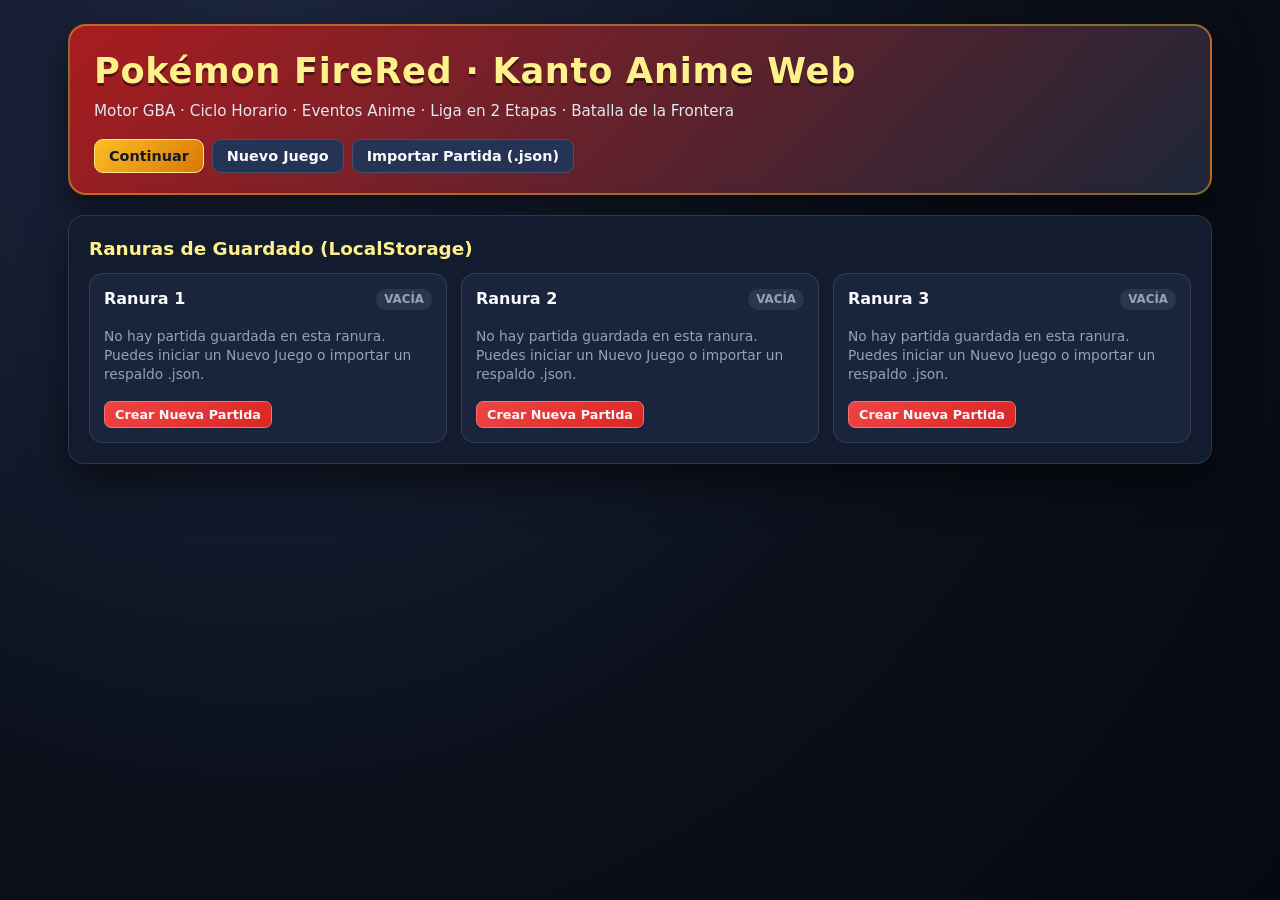
==== juego-html/index.html @ e17feb58 "Complete Phase 4 inside juego-html: full playable web edition, story events, League, Battle Frontier" ====
<!DOCTYPE html>
<html lang="es">
<head>
  <meta charset="UTF-8" />
  <meta name="viewport" content="width=device-width, initial-scale=1.0" />
  <title>Pokémon FireRed / Kanto Anime — Edición Web</title>
  <link rel="stylesheet" href="css/game.css" />
</head>
<body>
  <!-- ================= PANTALLA DE TÍTULO ================= -->
  <main id="screenTitle" class="title-screen">
    <header class="title-hero">
      <div class="title-brand">
        <h1>Pokémon FireRed · Kanto Anime Web</h1>
        <p>Motor GBA · Ciclo Horario · Eventos Anime · Liga en 2 Etapas · Batalla de la Frontera</p>
      </div>
      <div class="title-mode-tabs">
        <button id="tabTitleContinue" type="button" class="btn title-tab-btn active">Continuar</button>
        <button id="tabTitleNewGame" type="button" class="btn title-tab-btn">Nuevo Juego</button>
        <button id="tabTitleImport" type="button" class="btn title-tab-btn">Importar Partida (.json)</button>
      </div>
    </header>

    <!-- Panel Continuar (3 Ranuras independientes) -->
    <section id="panelContinue" class="title-panel">
      <h2>Ranuras de Guardado (LocalStorage)</h2>
      <div id="slotContinueGrid" class="slot-grid"></div>
    </section>

    <!-- Panel Nuevo Juego (Ash / Gary / Leaf) -->
    <section id="panelNewGame" class="title-panel hidden">
      <h2>Nuevo Juego — Elige Protagonista y Campaña</h2>
      <div id="protagonistSelector" class="protagonist-grid"></div>

      <div class="newgame-form-grid">
        <div style="display:flex; flex-direction:column; gap:12px;">
          <div class="field-group">
            <label for="inputPlayerName">Nombre del Entrenador</label>
            <input id="inputPlayerName" type="text" class="input-text" maxlength="14" value="Ash" placeholder="Tu nombre" />
          </div>

          <div class="field-group">
            <label for="newGameSlotSelect">Ranura de Guardado Destino</label>
            <select id="newGameSlotSelect" class="input-select">
              <option value="1">Ranura 1</option>
              <option value="2">Ranura 2</option>
              <option value="3">Ranura 3</option>
            </select>
          </div>

          <div id="overwriteWarning" class="alert-box hidden"></div>

          <button id="btnStartNewGame" type="button" class="btn btn-primary">
            Comenzar Aventura (₽5,000 iniciales)
          </button>
        </div>

        <div id="starterSection" style="display:flex; flex-direction:column; gap:10px;">
          <label style="font-size:0.84rem; font-weight:600; color:#cbd5e1;">Pokémon Inicial</label>
          <div id="ashNoticeBox" class="alert-box">
            <strong>Modo Anime (Ash):</strong> Llegas tarde al laboratorio y recibes a <strong>Pikachu (Nv. 5)</strong>. Tu rival <strong>Gary</strong> empieza con <strong>Eevee</strong>.
          </div>
          <div id="starterPickerGrid" class="starter-grid hidden"></div>
        </div>
      </div>
    </section>

    <!-- Panel Importar .json -->
    <section id="panelImportSave" class="title-panel hidden">
      <h2>Importar Partida Respaldada (.json)</h2>
      <p style="margin:0 0 12px; color:#cbd5e1; font-size:0.9rem;">
        Carga un archivo <code>.json</code> exportado desde el menú de pausa hacia cualquiera de las 3 ranuras independientes.
      </p>
      <div class="newgame-form-grid">
        <div class="field-group">
          <label for="selectImportSlot">Ranura Destino</label>
          <select id="selectImportSlot" class="input-select">
            <option value="1">Ranura 1</option>
            <option value="2">Ranura 2</option>
            <option value="3">Ranura 3</option>
          </select>
        </div>
        <div class="field-group">
          <label for="inputImportFile">Archivo de Guardado (.json)</label>
          <input id="inputImportFile" type="file" accept=".json,application/json" class="input-text" />
        </div>
      </div>
      <div id="importFeedback" class="alert-box hidden" style="margin-top:12px;"></div>
    </section>
  </main>

  <!-- ================= PANTALLA DE JUEGO / OVERWORLD ================= -->
  <section id="screenGame" class="game-shell hidden">
    <header class="game-hud">
      <div class="hud-stats">
        <span id="hudMapName" class="hud-pill">Lab. Prof. Oak</span>
        <span id="hudTimeBadge" class="hud-pill">☀️ Día</span>
        <span id="hudMoney" class="hud-pill gold">₽5,000</span>
        <span id="hudBadges" class="hud-pill">🏅 Medallas: 0/8</span>
        <span id="hudSymbols" class="hud-pill">🏆 Frontera: 0/7</span>
      </div>
      <div class="hud-controls">
        <select id="selectTimeOverride" class="input-select" style="padding:5px 8px; font-size:0.82rem;" title="Control de horario">
          <option value="auto">Hora: Auto</option>
          <option value="day">☀️ Día</option>
          <option value="evening">🌇 Tarde</option>
          <option value="night">🌙 Noche</option>
        </select>
        <button id="btnOpenTravel" type="button" class="btn btn-sm btn-gold">🗺️ Vuelo / Eventos</button>
        <button id="btnToggleBike" type="button" class="btn btn-sm">🚲 Bici</button>
        <button id="btnInteractAction" type="button" class="btn btn-sm btn-success">💬 Hablar (Enter)</button>
        <button id="btnOpenPauseMenu" type="button" class="btn btn-sm btn-primary">☰ Menú (Esc)</button>
      </div>
    </header>

    <div class="viewport-stage">
      <canvas id="overworldCanvas" class="pixelated" width="256" height="192"></canvas>
      <div id="overworldToast" class="overworld-toast hidden"></div>

      <!-- Caja de diálogo GBA -->
      <div id="dialogueOverlay" class="dialogue-overlay hidden">
        <div class="gba-dialogue-box">
          <div class="dialogue-header">
            <span id="dialogueSpeaker" class="dialogue-speaker">Prof. Oak</span>
            <span style="font-size:0.75rem; color:#475569;">Enter / Espacio / Clic</span>
          </div>
          <p id="dialogueText" class="dialogue-text"></p>
          <div id="dialogueChoices" class="dialogue-actions">
            <button id="btnDialogueNext" type="button" class="btn btn-sm btn-primary">Continuar ▼</button>
          </div>
        </div>
      </div>
    </div>

    <footer class="controls-footer">
      <div class="key-hints">
        <span><kbd>WASD</kbd> / <kbd>Flechas</kbd> Mover</span>
        <span><kbd>Shift</kbd> Correr</span>
        <span><kbd>B</kbd> Bicicleta</span>
        <span><kbd>Enter</kbd> / <kbd>Espacio</kbd> Hablar / Tienda / Curar</span>
        <span><kbd>Esc</kbd> Menú de Pausa</span>
      </div>
      <div class="touch-controls">
        <div class="dpad-grid">
          <span></span>
          <button id="btnDpadUp" type="button" class="dpad-btn">▲</button>
          <span></span>
          <button id="btnDpadLeft" type="button" class="dpad-btn">◀</button>
          <button id="btnDpadDown" type="button" class="dpad-btn">▼</button>
          <button id="btnDpadRight" type="button" class="dpad-btn">▶</button>
        </div>
        <div style="display:flex; gap:6px;">
          <button id="btnTouchA" type="button" class="btn btn-sm btn-success">A</button>
          <button id="btnTouchRun" type="button" class="btn btn-sm">Correr</button>
          <button id="btnTouchMenu" type="button" class="btn btn-sm btn-primary">Menú</button>
        </div>
      </div>
    </footer>
  </section>

  <!-- ================= MODAL VIAJE RÁPIDO / EVENTOS KANTO ================= -->
  <div id="travelModal" class="modal-backdrop hidden">
    <div class="modal-window">
      <div class="modal-header">
        <h2>🗺️ Destinos de Kanto y Eventos Activos</h2>
        <button id="btnCloseTravel" type="button" class="btn btn-sm">Cerrar</button>
      </div>
      <div class="modal-body">
        <p style="margin:0; font-size:0.88rem; color:#cbd5e1;">
          Explora a pie por rutas y edificios o vuela al instante a cualquier Gimnasio, Evento Anime, Grand Prix P1, Zona Safari, Meseta Añil o As de la Frontera.
        </p>
        <div id="travelHubsList" class="cards-grid"></div>
      </div>
    </div>
  </div>

  <!-- ================= MODAL TIENDA POKÉMON ================= -->
  <div id="shopModal" class="modal-backdrop hidden">
    <div class="modal-window">
      <div class="modal-header">
        <h2>🛒 Tienda Pokémon — Artículos y Piedras / Cordón Unión</h2>
        <div style="display:flex; align-items:center; gap:10px;">
          <span id="shopPlayerMoney" class="hud-pill gold">₽5,000</span>
          <button id="btnCloseShop" type="button" class="btn btn-sm">Salir</button>
        </div>
      </div>
      <div class="modal-body">
        <div id="shopFeedback" class="alert-box hidden"></div>
        <div id="shopCatalogList" class="cards-grid"></div>
      </div>
    </div>
  </div>

  <!-- ================= MODAL CAJA DEL PC ================= -->
  <div id="pcModal" class="modal-backdrop hidden">
    <div class="modal-window">
      <div class="modal-header">
        <h2>💻 Sistema de Almacenamiento Pokémon (PC de Bill)</h2>
        <button id="btnClosePc" type="button" class="btn btn-sm">Desconectar</button>
      </div>
      <div class="modal-body">
        <div id="pcSelectedInfo" class="alert-box">
          Haz clic en un Pokémon de la Caja para pasarlo al equipo (o selecciona primero uno de tu equipo para intercambiar).
        </div>
        <div class="newgame-form-grid">
          <div>
            <h3 style="margin:0 0 8px; font-size:0.98rem;">Equipo Activo (<span id="pcPartyCount">0</span>/6)</h3>
            <div id="pcPartyList" style="display:flex; flex-direction:column; gap:8px;"></div>
          </div>
          <div>
            <h3 style="margin:0 0 8px; font-size:0.98rem;">Caja del PC (<span id="pcBoxCount">0</span>)</h3>
            <div id="pcBoxList" style="display:flex; flex-direction:column; gap:8px;"></div>
          </div>
        </div>
      </div>
    </div>
  </div>

  <!-- ================= MENÚ DE PAUSA INTEGRADO ================= -->
  <div id="pauseOverlay" class="modal-backdrop hidden">
    <div class="modal-window">
      <div class="modal-header">
        <h2>☰ Menú de Pausa</h2>
        <div style="display:flex; gap:8px;">
          <button id="btnReturnTitle" type="button" class="btn btn-sm btn-ghost">Pantalla de Título</button>
          <button id="btnClosePause" type="button" class="btn btn-sm btn-primary">Volver (Esc)</button>
        </div>
      </div>
      <div class="tab-bar">
        <button id="pauseTabPokedex" type="button" class="btn btn-sm tab-btn active">📘 Pokédex</button>
        <button id="pauseTabParty" type="button" class="btn btn-sm tab-btn">⚡ Equipo</button>
        <button id="pauseTabBag" type="button" class="btn btn-sm tab-btn">🎒 Mochila</button>
        <button id="pauseTabCard" type="button" class="btn btn-sm tab-btn">🪪 Ficha y Frontera</button>
        <button id="pauseTabSave" type="button" class="btn btn-sm tab-btn">💾 Guardar / Exportar</button>
      </div>

      <div class="modal-body">
        <!-- Pokédex -->
        <section id="pauseViewPokedex">
          <div style="display:flex; flex-wrap:wrap; align-items:center; justify-content:space-between; gap:10px; margin-bottom:12px;">
            <span id="pokedexSummary" class="hud-pill">Vistos: 0/151 · Capturados: 0/151</span>
            <div style="display:flex; flex-wrap:wrap; gap:8px;">
              <select id="pokedexFilterSelect" class="input-select" style="padding:6px 10px;">
                <option value="all">Todas (151)</option>
                <option value="captured">Solo Capturados</option>
                <option value="seen">Solo Vistos</option>
              </select>
              <input id="pokedexSearchInput" type="search" class="input-text" style="padding:6px 10px; width:190px;" placeholder="Buscar Pokémon o #ID..." />
            </div>
          </div>
          <div id="pokedexGrid" class="cards-grid"></div>
        </section>

        <!-- Equipo Pokémon -->
        <section id="pauseViewParty" class="hidden">
          <div id="partyActionFeedback" class="alert-box hidden" style="margin-bottom:10px;"></div>
          <div id="pausePartyList" class="cards-grid"></div>
        </section>

        <!-- Mochila -->
        <section id="pauseViewBag" class="hidden">
          <div style="display:flex; flex-wrap:wrap; align-items:center; gap:10px; margin-bottom:10px;">
            <label for="bagTargetSelect" style="font-size:0.86rem; font-weight:600;">Objetivo en tu Equipo:</label>
            <select id="bagTargetSelect" class="input-select"></select>
          </div>
          <div id="bagActionFeedback" class="alert-box hidden" style="margin-bottom:10px;"></div>
          <div id="pauseBagList" class="cards-grid"></div>
        </section>

        <!-- Ficha de Entrenador y Frontera -->
        <section id="pauseViewCard" class="hidden" style="display:flex; flex-direction:column; gap:14px;">
          <div id="trainerCardHeader" class="info-card"></div>
          <div>
            <h3 style="margin:0 0 8px; font-size:0.96rem; color:#fef08a;">Medallas de Kanto</h3>
            <div id="trainerCardBadges" class="badges-grid"></div>
          </div>
          <div>
            <h3 style="margin:0 0 8px; font-size:0.96rem; color:#fef08a;">Progreso de Campaña y Eventos</h3>
            <div id="trainerCardStoryFlags" class="badges-grid"></div>
          </div>
          <div>
            <h3 style="margin:0 0 8px; font-size:0.96rem; color:#fef08a;">Batalla de la Frontera (7 Ases en Kanto)</h3>
            <div id="trainerCardFrontier" class="cards-grid"></div>
          </div>
        </section>

        <!-- Guardar / Exportar -->
        <section id="pauseViewSave" class="hidden" style="display:flex; flex-direction:column; gap:14px;">
          <div id="saveFeedback" class="alert-box hidden"></div>
          <div style="display:flex; flex-wrap:wrap; align-items:center; justify-content:space-between; gap:10px;">
            <span style="font-size:0.9rem; color:#cbd5e1;">Guarda en cualquiera de las 3 ranuras o descarga tu respaldo portátil <code>.json</code>.</span>
            <button id="btnExportSaveJson" type="button" class="btn btn-gold">⬇️ Exportar Partida (.json)</button>
          </div>
          <div id="pauseSaveSlots" class="slot-grid"></div>
        </section>
      </div>
    </div>
  </div>

  <!-- ================= ARENA DE COMBATE INTEGRADA ================= -->
  <div id="battleOverlay" class="modal-backdrop hidden">
    <div class="modal-window battle-window">
      <div class="modal-header">
        <h2>⚔️ Combate Pokémon</h2>
        <span id="battleSafariHint" class="hud-pill hidden"></span>
      </div>
      <div class="modal-body">
        <div id="battleBannerText" class="battle-banner"></div>

        <div class="battle-arena-scene">
          <!-- HUD Enemigo -->
          <div class="battle-hud-card">
            <div style="display:flex; justify-content:space-between; align-items:center; gap:6px;">
              <strong id="battleEnemyName">Rival</strong>
              <span id="battleEnemyLevel" style="font-size:0.84rem; font-weight:700;">Nv. 5</span>
            </div>
            <div style="display:flex; align-items:center; gap:6px; margin:4px 0;">
              <span id="battleEnemyStatus" class="type-pill hidden"></span>
              <span id="battleEnemyCaughtBadge" class="type-pill hidden" style="background:#16a34a;">CAPTURADO</span>
            </div>
            <div class="hp-bar-track">
              <div id="battleEnemyHpFill" class="hp-bar-fill" style="width:100%;"></div>
            </div>
            <div id="battleEnemyHpText" style="font-size:0.78rem; text-align:right; margin-top:2px;">--/-- PS</div>
          </div>

          <!-- Sprite Enemigo -->
          <div class="battle-sprite-stage">
            <img id="battleEnemySprite" class="pixelated" src="assets/sprites/pokemon/025_front.png" alt="Enemigo" />
            <div class="battle-platform"></div>
          </div>

          <!-- Sprite Jugador -->
          <div class="battle-sprite-stage">
            <img id="battlePlayerSprite" class="pixelated" src="assets/sprites/pokemon/025_back.png" alt="Aliado" />
            <div class="battle-platform"></div>
          </div>

          <!-- HUD Jugador -->
          <div class="battle-hud-card" style="align-self:end;">
            <div style="display:flex; justify-content:space-between; align-items:center; gap:6px;">
              <strong id="battlePlayerName">Pikachu</strong>
              <span id="battlePlayerLevel" style="font-size:0.84rem; font-weight:700;">Nv. 5</span>
            </div>
            <div style="margin:4px 0;">
              <span id="battlePlayerStatus" class="type-pill hidden"></span>
            </div>
            <div class="hp-bar-track">
              <div id="battlePlayerHpFill" class="hp-bar-fill" style="width:100%;"></div>
            </div>
            <div id="battlePlayerHpText" style="font-size:0.78rem; text-align:right; margin-top:2px;">--/-- PS</div>
            <div class="hp-bar-track" style="height:5px; margin-top:4px;">
              <div id="battlePlayerExpFill" class="exp-bar-fill" style="width:0%;"></div>
            </div>
          </div>
        </div>

        <div id="battleForcedNotice" class="alert-box error hidden">
          Tu Pokémon cayó debilitado. Selecciona otro Pokémon de tu equipo para continuar.
        </div>

        <div class="battle-controls-grid">
          <div style="display:flex; flex-direction:column; gap:8px;">
            <div style="display:flex; flex-wrap:wrap; gap:6px;">
              <button id="btnBattleModeFight" type="button" class="btn btn-sm btn-primary">⚔️ Luchar</button>
              <button id="btnBattleModeBag" type="button" class="btn btn-sm btn-gold">🎒 Mochila</button>
              <button id="btnBattleModeSwitch" type="button" class="btn btn-sm">🔄 Pokémon</button>
              <button id="btnBattleRun" type="button" class="btn btn-sm btn-ghost">🏃 Huir</button>
            </div>
            <div id="battleMovesGrid" class="moves-grid"></div>
            <div id="battleBagPanel" class="cards-grid hidden"></div>
            <div id="battleSwitchPanel" class="cards-grid hidden"></div>
          </div>

          <div style="display:flex; flex-direction:column; gap:8px;">
            <div id="battleLog" class="battle-log-box"></div>
            <div id="battleFinishBar" class="hidden" style="display:flex; justify-content:flex-end;">
              <button id="btnBattleContinue" type="button" class="btn btn-success">Continuar</button>
            </div>
          </div>
        </div>
      </div>
    </div>
  </div>

  <script type="module" src="js/game/mainApp.js"></script>
</body>
</html>
---- juego-html/css/game.css ----
/* Estilo Principal: Pokémon FireRed / Kanto Anime Web Edition (Fase 4) */
:root {
  --bg-deep: #0b101b;
  --bg-panel: #131b2e;
  --bg-card: #1a243d;
  --bg-card-hover: #223052;
  --border-subtle: rgba(148, 163, 184, 0.2);
  --border-accent: #f59e0b;
  --accent-red: #ef4444;
  --accent-red-dark: #b91c1c;
  --accent-gold: #fbbf24;
  --accent-blue: #38bdf8;
  --accent-green: #22c55e;
  --accent-purple: #a855f7;
  --text-main: #f8fafc;
  --text-muted: #94a3b8;
  --gba-cream: #f8f5e8;
  --gba-border: #2b3348;
  --shadow-lg: 0 18px 42px rgba(0, 0, 0, 0.55);
}

* {
  box-sizing: border-box;
}

html,
body {
  margin: 0;
  padding: 0;
  min-height: 100vh;
  background: radial-gradient(circle at 20% 10%, #1d2742 0%, #0b101b 55%, #060911 100%);
  color: var(--text-main);
  font-family: "Inter", "Segoe UI", system-ui, -apple-system, sans-serif;
  line-height: 1.4;
}

.hidden {
  display: none !important;
}

.pixelated {
  image-rendering: pixelated;
  image-rendering: crisp-edges;
}

button,
input,
select {
  font-family: inherit;
}

.btn {
  display: inline-flex;
  align-items: center;
  justify-content: center;
  gap: 6px;
  padding: 8px 14px;
  border-radius: 9px;
  border: 1px solid rgba(255, 255, 255, 0.14);
  background: #253355;
  color: var(--text-main);
  font-weight: 600;
  font-size: 0.9rem;
  cursor: pointer;
  transition: transform 0.1s ease, background 0.15s ease, border-color 0.15s ease;
}

.btn:hover:not(:disabled) {
  background: #30426d;
  border-color: rgba(255, 255, 255, 0.3);
}

.btn:active:not(:disabled) {
  transform: translateY(1px);
}

.btn:disabled {
  opacity: 0.45;
  cursor: not-allowed;
}

.btn-primary {
  background: linear-gradient(135deg, #ef4444, #dc2626);
  border-color: #f87171;
}

.btn-primary:hover:not(:disabled) {
  background: linear-gradient(135deg, #f87171, #ef4444);
}

.btn-gold {
  background: linear-gradient(135deg, #f59e0b, #d97706);
  border-color: #fbbf24;
  color: #111827;
}

.btn-gold:hover:not(:disabled) {
  background: linear-gradient(135deg, #fbbf24, #f59e0b);
}

.btn-success {
  background: linear-gradient(135deg, #16a34a, #15803d);
  border-color: #4ade80;
}

.btn-ghost {
  background: rgba(15, 23, 42, 0.72);
  border-color: var(--border-subtle);
}

.btn-sm {
  padding: 5px 10px;
  font-size: 0.8rem;
  border-radius: 7px;
}

/* ---------------- PANTALLA DE TÍTULO ---------------- */
.title-screen {
  min-height: 100vh;
  max-width: 1180px;
  margin: 0 auto;
  padding: 24px 18px 40px;
  display: flex;
  flex-direction: column;
  gap: 20px;
}

.title-hero {
  background: linear-gradient(135deg, rgba(185, 28, 28, 0.9), rgba(30, 41, 59, 0.94));
  border: 2px solid rgba(251, 191, 36, 0.45);
  border-radius: 18px;
  padding: 20px 24px;
  display: flex;
  flex-wrap: wrap;
  align-items: center;
  justify-content: space-between;
  gap: 16px;
  box-shadow: var(--shadow-lg);
}

.title-brand h1 {
  margin: 0;
  font-size: clamp(1.5rem, 3vw, 2.2rem);
  letter-spacing: 0.02em;
  color: #fef08a;
  text-shadow: 0 3px 0 rgba(0, 0, 0, 0.45);
}

.title-brand p {
  margin: 6px 0 0;
  color: #e2e8f0;
  font-size: 0.95rem;
}

.title-mode-tabs {
  display: flex;
  flex-wrap: wrap;
  gap: 8px;
}

.title-tab-btn.active {
  background: linear-gradient(135deg, #fbbf24, #d97706);
  color: #111827;
  border-color: #fde68a;
}

.title-panel {
  background: var(--bg-panel);
  border: 1px solid var(--border-subtle);
  border-radius: 16px;
  padding: 20px;
  box-shadow: var(--shadow-lg);
}

.title-panel h2 {
  margin: 0 0 12px;
  font-size: 1.15rem;
  color: #fef08a;
}

.slot-grid {
  display: grid;
  grid-template-columns: repeat(auto-fit, minmax(280px, 1fr));
  gap: 14px;
}

.slot-card {
  background: var(--bg-card);
  border: 1px solid var(--border-subtle);
  border-radius: 14px;
  padding: 14px;
  display: flex;
  flex-direction: column;
  gap: 10px;
}

.slot-card.occupied {
  border-color: rgba(56, 189, 248, 0.42);
}

.slot-header {
  display: flex;
  align-items: center;
  justify-content: space-between;
  gap: 8px;
}

.slot-badge {
  font-size: 0.74rem;
  font-weight: 700;
  padding: 2px 8px;
  border-radius: 999px;
  background: rgba(56, 189, 248, 0.16);
  color: #7dd3fc;
  text-transform: uppercase;
}

.slot-badge.anime {
  background: rgba(251, 191, 36, 0.2);
  color: #fde047;
}

.slot-badge.empty {
  background: rgba(148, 163, 184, 0.14);
  color: #94a3b8;
}

.slot-body {
  display: flex;
  align-items: center;
  gap: 12px;
}

.slot-sprites {
  display: flex;
  align-items: center;
  gap: 4px;
  background: rgba(11, 16, 27, 0.65);
  padding: 6px 8px;
  border-radius: 10px;
}

.slot-meta {
  font-size: 0.84rem;
  color: #cbd5e1;
  display: grid;
  gap: 2px;
}

.slot-actions {
  display: flex;
  gap: 8px;
  margin-top: auto;
}

/* Nuevo juego */
.protagonist-grid {
  display: grid;
  grid-template-columns: repeat(auto-fit, minmax(240px, 1fr));
  gap: 12px;
  margin-bottom: 16px;
}

.protagonist-card {
  background: var(--bg-card);
  border: 2px solid var(--border-subtle);
  border-radius: 14px;
  padding: 14px;
  cursor: pointer;
  display: flex;
  flex-direction: column;
  gap: 8px;
  transition: border-color 0.15s ease, background 0.15s ease;
}

.protagonist-card:hover {
  background: var(--bg-card-hover);
}

.protagonist-card.selected {
  border-color: #fbbf24;
  background: rgba(251, 191, 36, 0.1);
}

.protag-top {
  display: flex;
  align-items: center;
  gap: 12px;
}

.protag-canvas {
  width: 64px;
  height: 64px;
  background: rgba(15, 23, 42, 0.85);
  border-radius: 10px;
  border: 1px solid rgba(255, 255, 255, 0.12);
}

.newgame-form-grid {
  display: grid;
  grid-template-columns: repeat(auto-fit, minmax(260px, 1fr));
  gap: 16px;
  align-items: start;
}

.starter-grid {
  display: grid;
  grid-template-columns: repeat(3, minmax(0, 1fr));
  gap: 10px;
}

.starter-card {
  background: var(--bg-card);
  border: 2px solid var(--border-subtle);
  border-radius: 12px;
  padding: 10px 8px;
  text-align: center;
  cursor: pointer;
  display: flex;
  flex-direction: column;
  align-items: center;
  gap: 4px;
}

.starter-card.selected {
  border-color: #4ade80;
  background: rgba(34, 197, 94, 0.14);
}

.starter-card img {
  width: 56px;
  height: 56px;
}

.field-group {
  display: flex;
  flex-direction: column;
  gap: 6px;
}

.field-group label {
  font-size: 0.84rem;
  font-weight: 600;
  color: #cbd5e1;
}

.input-text,
.input-select {
  background: #0f172a;
  color: var(--text-main);
  border: 1px solid rgba(148, 163, 184, 0.3);
  border-radius: 9px;
  padding: 9px 11px;
  font-size: 0.92rem;
}

.alert-box {
  padding: 10px 12px;
  border-radius: 10px;
  font-size: 0.86rem;
  border: 1px solid rgba(251, 191, 36, 0.45);
  background: rgba(251, 191, 36, 0.12);
  color: #fde68a;
}

.alert-box.error {
  border-color: rgba(239, 68, 68, 0.55);
  background: rgba(239, 68, 68, 0.14);
  color: #fecaca;
}

.alert-box.success {
  border-color: rgba(34, 197, 94, 0.55);
  background: rgba(34, 197, 94, 0.14);
  color: #bbf7d0;
}

/* ---------------- JUEGO PRINCIPAL / OVERWORLD ---------------- */
.game-shell {
  min-height: 100vh;
  max-width: 1120px;
  margin: 0 auto;
  padding: 12px;
  display: flex;
  flex-direction: column;
  gap: 10px;
}

.game-hud {
  background: rgba(19, 27, 46, 0.94);
  border: 1px solid var(--border-subtle);
  border-radius: 14px;
  padding: 10px 14px;
  display: flex;
  flex-wrap: wrap;
  align-items: center;
  justify-content: space-between;
  gap: 10px;
}

.hud-stats {
  display: flex;
  flex-wrap: wrap;
  align-items: center;
  gap: 8px;
}

.hud-pill {
  background: #0f172a;
  border: 1px solid rgba(148, 163, 184, 0.24);
  border-radius: 999px;
  padding: 4px 11px;
  font-size: 0.83rem;
  font-weight: 600;
  color: #e2e8f0;
}

.hud-pill.gold {
  color: #fde047;
  border-color: rgba(251, 191, 36, 0.35);
}

.hud-controls {
  display: flex;
  flex-wrap: wrap;
  align-items: center;
  gap: 7px;
}

.viewport-stage {
  position: relative;
  background: #050811;
  border: 3px solid #2a3756;
  border-radius: 16px;
  box-shadow: var(--shadow-lg);
  overflow: hidden;
  display: flex;
  justify-content: center;
  align-items: center;
  min-height: 460px;
}

#overworldCanvas {
  width: min(100%, 768px);
  aspect-ratio: 4 / 3;
  height: auto;
  display: block;
  background: #000;
}

.overworld-toast {
  position: absolute;
  top: 12px;
  left: 50%;
  transform: translateX(-50%);
  background: rgba(15, 23, 42, 0.92);
  border: 1px solid rgba(251, 191, 36, 0.55);
  color: #fef08a;
  padding: 7px 14px;
  border-radius: 999px;
  font-size: 0.84rem;
  font-weight: 600;
  z-index: 5;
  pointer-events: none;
  max-width: 90%;
  text-align: center;
}

.controls-footer {
  display: flex;
  flex-wrap: wrap;
  align-items: center;
  justify-content: space-between;
  gap: 12px;
  background: rgba(19, 27, 46, 0.85);
  border: 1px solid var(--border-subtle);
  border-radius: 14px;
  padding: 10px 14px;
}

.key-hints {
  display: flex;
  flex-wrap: wrap;
  gap: 10px;
  font-size: 0.8rem;
  color: var(--text-muted);
}

.key-hints kbd {
  background: #0f172a;
  border: 1px solid rgba(148, 163, 184, 0.35);
  border-radius: 5px;
  padding: 1px 6px;
  color: #f8fafc;
  font-size: 0.78rem;
}

.touch-controls {
  display: flex;
  align-items: center;
  gap: 14px;
}

.dpad-grid {
  display: grid;
  grid-template-columns: repeat(3, 36px);
  grid-template-rows: repeat(2, 34px);
  gap: 4px;
}

.dpad-btn {
  border-radius: 8px;
  border: 1px solid rgba(255, 255, 255, 0.16);
  background: #1e293b;
  color: #f8fafc;
  font-weight: 700;
  cursor: pointer;
}

.dpad-btn:active {
  background: #334155;
}

/* ---------------- DIÁLOGO GBA Y MODALES ---------------- */
.dialogue-overlay {
  position: absolute;
  inset: auto 16px 14px 16px;
  z-index: 25;
}

.gba-dialogue-box {
  background: var(--gba-cream);
  color: #1e293b;
  border: 4px solid var(--gba-border);
  box-shadow: inset 0 0 0 3px #cbd5e1, 0 12px 30px rgba(0, 0, 0, 0.65);
  border-radius: 14px;
  padding: 14px 16px;
  display: flex;
  flex-direction: column;
  gap: 10px;
}

.dialogue-header {
  display: flex;
  align-items: center;
  justify-content: space-between;
  gap: 8px;
}

.dialogue-speaker {
  font-weight: 800;
  font-size: 0.9rem;
  color: #991b1b;
  text-transform: uppercase;
  letter-spacing: 0.03em;
}

.dialogue-text {
  margin: 0;
  font-size: 0.98rem;
  font-weight: 600;
  color: #0f172a;
}

.dialogue-actions {
  display: flex;
  flex-wrap: wrap;
  justify-content: flex-end;
  gap: 8px;
}

/* Overlays Modales Generales */
.modal-backdrop {
  position: fixed;
  inset: 0;
  background: rgba(5, 8, 17, 0.82);
  backdrop-filter: blur(4px);
  z-index: 40;
  display: flex;
  align-items: center;
  justify-content: center;
  padding: 16px;
}

.modal-window {
  background: var(--bg-panel);
  border: 1px solid rgba(148, 163, 184, 0.28);
  border-radius: 16px;
  box-shadow: var(--shadow-lg);
  width: min(980px, 100%);
  max-height: 90vh;
  display: flex;
  flex-direction: column;
  overflow: hidden;
}

.modal-header {
  padding: 14px 18px;
  background: #172139;
  border-bottom: 1px solid var(--border-subtle);
  display: flex;
  align-items: center;
  justify-content: space-between;
  gap: 10px;
}

.modal-header h2 {
  margin: 0;
  font-size: 1.08rem;
  color: #fef08a;
}

.modal-body {
  padding: 16px 18px;
  overflow-y: auto;
  display: flex;
  flex-direction: column;
  gap: 14px;
}

.tab-bar {
  display: flex;
  flex-wrap: wrap;
  gap: 6px;
  padding: 10px 18px;
  background: #101728;
  border-bottom: 1px solid var(--border-subtle);
}

.tab-btn.active {
  background: #fbbf24;
  color: #111827;
  border-color: #fde68a;
}

/* Pokédex / Party / Bag / Card / Shop / PC */
.cards-grid {
  display: grid;
  grid-template-columns: repeat(auto-fill, minmax(250px, 1fr));
  gap: 12px;
}

.info-card {
  background: var(--bg-card);
  border: 1px solid var(--border-subtle);
  border-radius: 12px;
  padding: 12px;
  display: flex;
  flex-direction: column;
  gap: 8px;
}

.info-card.locked {
  opacity: 0.65;
}

.info-card-top {
  display: flex;
  align-items: center;
  gap: 10px;
}

.info-card-top img {
  width: 52px;
  height: 52px;
  background: rgba(11, 16, 27, 0.65);
  border-radius: 9px;
}

.silhouette {
  filter: brightness(0) opacity(0.45);
}

.type-pill {
  display: inline-block;
  font-size: 0.7rem;
  font-weight: 700;
  padding: 2px 7px;
  border-radius: 999px;
  background: #334155;
  color: #f8fafc;
  text-transform: uppercase;
}

.habit-pill {
  display: inline-block;
  font-size: 0.72rem;
  padding: 2px 7px;
  border-radius: 999px;
  background: rgba(56, 189, 248, 0.16);
  color: #7dd3fc;
}

.hp-bar-track {
  width: 100%;
  height: 8px;
  border-radius: 999px;
  background: #0f172a;
  overflow: hidden;
  border: 1px solid rgba(255, 255, 255, 0.1);
}

.hp-bar-fill {
  height: 100%;
  background: #22c55e;
  transition: width 0.25s ease;
}

.hp-bar-fill.warn {
  background: #f59e0b;
}

.hp-bar-fill.crit {
  background: #ef4444;
}

.exp-bar-fill {
  height: 100%;
  background: #38bdf8;
}

.badges-grid {
  display: grid;
  grid-template-columns: repeat(auto-fill, minmax(175px, 1fr));
  gap: 8px;
}

.badge-chip {
  padding: 8px 10px;
  border-radius: 10px;
  background: #0f172a;
  border: 1px solid rgba(148, 163, 184, 0.22);
  font-size: 0.82rem;
}

.badge-chip.earned {
  border-color: rgba(251, 191, 36, 0.65);
  background: rgba(251, 191, 36, 0.12);
  color: #fef08a;
}

/* ---------------- ARENA DE COMBATE INTEGRADA ---------------- */
.battle-window {
  width: min(920px, 100%);
}

.battle-arena-scene {
  position: relative;
  border-radius: 14px;
  background: linear-gradient(180deg, #7dd3fc 0%, #bae6fd 45%, #86efac 46%, #22c55e 100%);
  border: 3px solid #1e293b;
  padding: 16px;
  min-height: 290px;
  display: grid;
  grid-template-columns: 1fr 1fr;
  grid-template-rows: auto auto;
  gap: 10px;
  overflow: hidden;
}

.battle-hud-card {
  background: rgba(248, 245, 232, 0.96);
  color: #0f172a;
  border: 3px solid #2b3348;
  border-radius: 12px;
  padding: 10px 12px;
  box-shadow: 0 6px 14px rgba(0, 0, 0, 0.25);
  align-self: start;
}

.battle-sprite-stage {
  display: flex;
  flex-direction: column;
  align-items: center;
  justify-content: center;
  position: relative;
}

.battle-sprite-stage img {
  width: 112px;
  height: 112px;
  filter: drop-shadow(0 6px 4px rgba(0, 0, 0, 0.3));
}

.battle-platform {
  width: 140px;
  height: 24px;
  border-radius: 50%;
  background: rgba(20, 83, 45, 0.45);
  margin-top: -16px;
}

.battle-banner {
  background: #0f172a;
  border: 1px solid rgba(251, 191, 36, 0.4);
  color: #fde047;
  border-radius: 10px;
  padding: 6px 12px;
  font-size: 0.86rem;
  font-weight: 700;
  display: flex;
  justify-content: space-between;
  align-items: center;
  flex-wrap: wrap;
  gap: 8px;
}

.battle-controls-grid {
  display: grid;
  grid-template-columns: 1.45fr 1fr;
  gap: 12px;
}

@media (max-width: 720px) {
  .battle-controls-grid {
    grid-template-columns: 1fr;
  }
  .battle-arena-scene {
    grid-template-columns: 1fr;
  }
}

.moves-grid {
  display: grid;
  grid-template-columns: repeat(2, minmax(0, 1fr));
  gap: 8px;
}

.move-btn {
  background: #1e293b;
  border: 1px solid rgba(148, 163, 184, 0.28);
  border-radius: 10px;
  padding: 8px 10px;
  color: #f8fafc;
  text-align: left;
  cursor: pointer;
  display: flex;
  flex-direction: column;
  gap: 3px;
}

.move-btn:hover:not(:disabled) {
  background: #2b3b57;
  border-color: #fbbf24;
}

.move-btn:disabled {
  opacity: 0.45;
  cursor: not-allowed;
}

.battle-log-box {
  background: #0b101b;
  border: 1px solid var(--border-subtle);
  border-radius: 10px;
  padding: 10px;
  max-height: 165px;
  overflow-y: auto;
  font-size: 0.82rem;
  display: flex;
  flex-direction: column;
  gap: 4px;
}

.battle-log-entry.success {
  color: #86efac;
}
.battle-log-entry.warning {
  color: #fde047;
}
.battle-log-entry.damage {
  color: #fca5a5;
}
.battle-log-entry.crit {
  color: #f97316;
  font-weight: 700;
}
.battle-log-entry.super {
  color: #38bdf8;
  font-weight: 700;
}
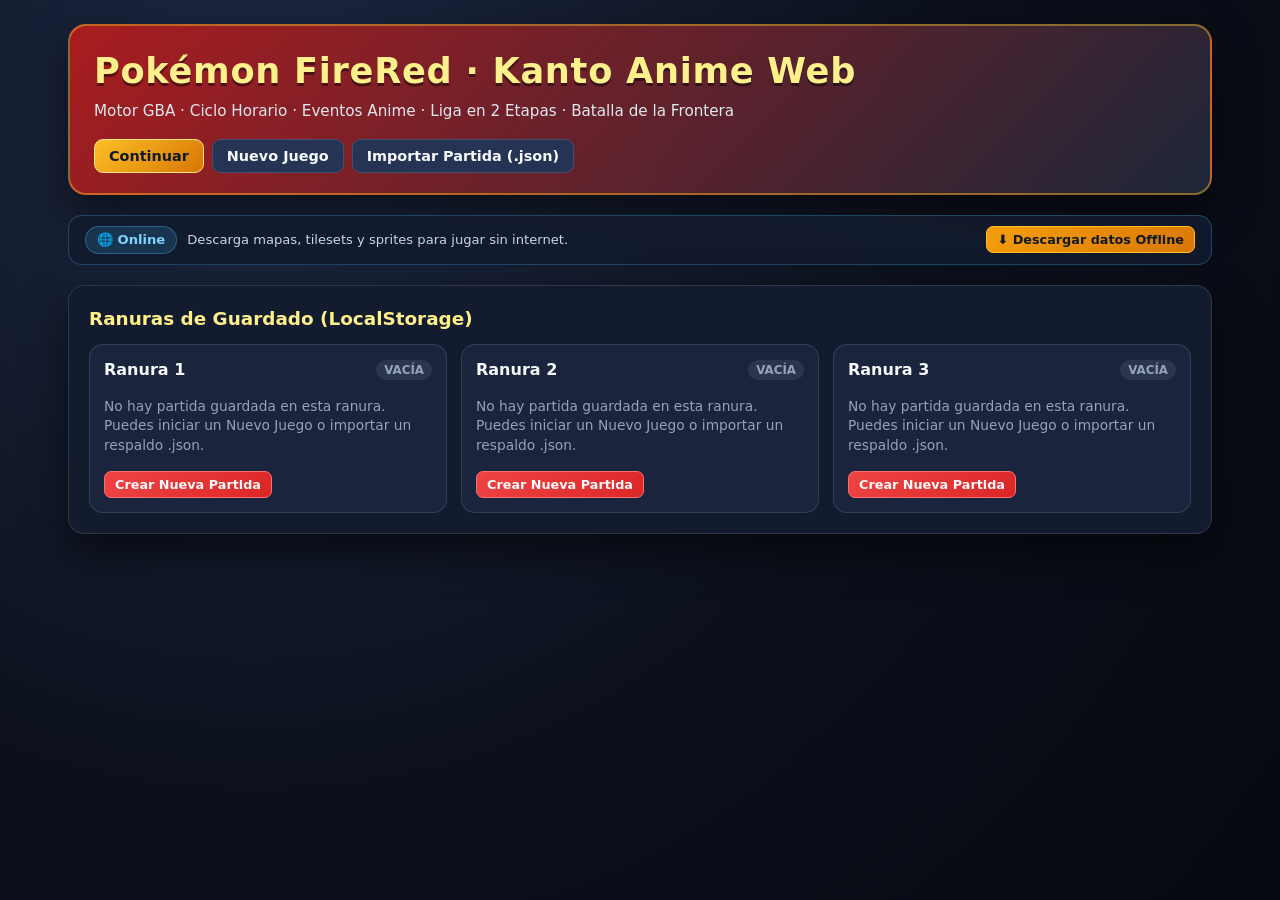
==== commit 8777922a: "Add PWA Service Worker and full offline mode inside juego-html" ====
--- a/juego-html/index.html
+++ b/juego-html/index.html
@@ -2,9 +2,17 @@
 <html lang="es">
 <head>
   <meta charset="UTF-8" />
-  <meta name="viewport" content="width=device-width, initial-scale=1.0" />
+  <meta name="viewport" content="width=device-width, initial-scale=1.0, viewport-fit=cover" />
+  <meta name="theme-color" content="#b91c1c" />
+  <meta name="apple-mobile-web-app-capable" content="yes" />
+  <meta name="mobile-web-app-capable" content="yes" />
+  <meta name="apple-mobile-web-app-status-bar-style" content="black-translucent" />
+  <meta name="apple-mobile-web-app-title" content="FireRed Kanto" />
   <title>Pokémon FireRed / Kanto Anime — Edición Web</title>
-  <link rel="stylesheet" href="css/game.css" />
+  <link rel="manifest" href="./manifest.json" />
+  <link rel="icon" type="image/png" sizes="192x192" href="./assets/icon-192.png" />
+  <link rel="apple-touch-icon" href="./assets/icon-192.png" />
+  <link rel="stylesheet" href="./css/game.css" />
 </head>
 <body>
   <!-- ================= PANTALLA DE TÍTULO ================= -->
@@ -20,6 +28,22 @@
         <button id="tabTitleImport" type="button" class="btn title-tab-btn">Importar Partida (.json)</button>
       </div>
     </header>
+
+    <!-- Barra de Estado y Descarga 100% Offline (PWA) -->
+    <section id="offlineStatusBar" class="offline-bar">
+      <div class="offline-bar-left">
+        <span id="offlineStatusBadge" class="offline-pill">🌐 Online · Verificando caché...</span>
+        <span id="offlineProgressText" class="offline-subtext">Descarga mapas, tilesets y sprites para jugar sin internet.</span>
+      </div>
+      <div class="offline-bar-right">
+        <div id="offlineProgressWrap" class="offline-progress-track hidden">
+          <div id="offlineProgressFill" class="offline-progress-fill" style="width: 0%;"></div>
+        </div>
+        <button id="btnDownloadOffline" type="button" class="btn btn-sm btn-gold">
+          ⬇️ Descargar datos Offline
+        </button>
+      </div>
+    </section>
 
     <!-- Panel Continuar (3 Ranuras independientes) -->
     <section id="panelContinue" class="title-panel">
@@ -383,6 +407,6 @@
     </div>
   </div>
 
-  <script type="module" src="js/game/mainApp.js"></script>
+  <script type="module" src="./js/game/mainApp.js"></script>
 </body>
 </html>
--- a/juego-html/css/game.css
+++ b/juego-html/css/game.css
@@ -879,3 +879,76 @@
   color: #38bdf8;
   font-weight: 700;
 }
+
+/* ---------------- BARRA OFFLINE PWA ---------------- */
+.offline-bar {
+  background: rgba(19, 27, 46, 0.92);
+  border: 1px solid rgba(56, 189, 248, 0.28);
+  border-radius: 14px;
+  padding: 10px 16px;
+  display: flex;
+  flex-wrap: wrap;
+  align-items: center;
+  justify-content: space-between;
+  gap: 12px;
+}
+
+.offline-bar-left {
+  display: flex;
+  flex-wrap: wrap;
+  align-items: center;
+  gap: 10px;
+}
+
+.offline-bar-right {
+  display: flex;
+  flex-wrap: wrap;
+  align-items: center;
+  gap: 10px;
+}
+
+.offline-pill {
+  display: inline-flex;
+  align-items: center;
+  gap: 6px;
+  padding: 4px 11px;
+  border-radius: 999px;
+  font-size: 0.82rem;
+  font-weight: 700;
+  background: rgba(56, 189, 248, 0.16);
+  color: #7dd3fc;
+  border: 1px solid rgba(56, 189, 248, 0.35);
+}
+
+.offline-pill.ready {
+  background: rgba(34, 197, 94, 0.16);
+  color: #86efac;
+  border-color: rgba(34, 197, 94, 0.45);
+}
+
+.offline-pill.offline {
+  background: rgba(251, 191, 36, 0.18);
+  color: #fde047;
+  border-color: rgba(251, 191, 36, 0.45);
+}
+
+.offline-subtext {
+  font-size: 0.82rem;
+  color: #cbd5e1;
+}
+
+.offline-progress-track {
+  width: 170px;
+  height: 10px;
+  border-radius: 999px;
+  background: #0b101b;
+  border: 1px solid rgba(148, 163, 184, 0.3);
+  overflow: hidden;
+}
+
+.offline-progress-fill {
+  height: 100%;
+  background: linear-gradient(90deg, #38bdf8, #22c55e);
+  transition: width 0.2s ease;
+}
+
